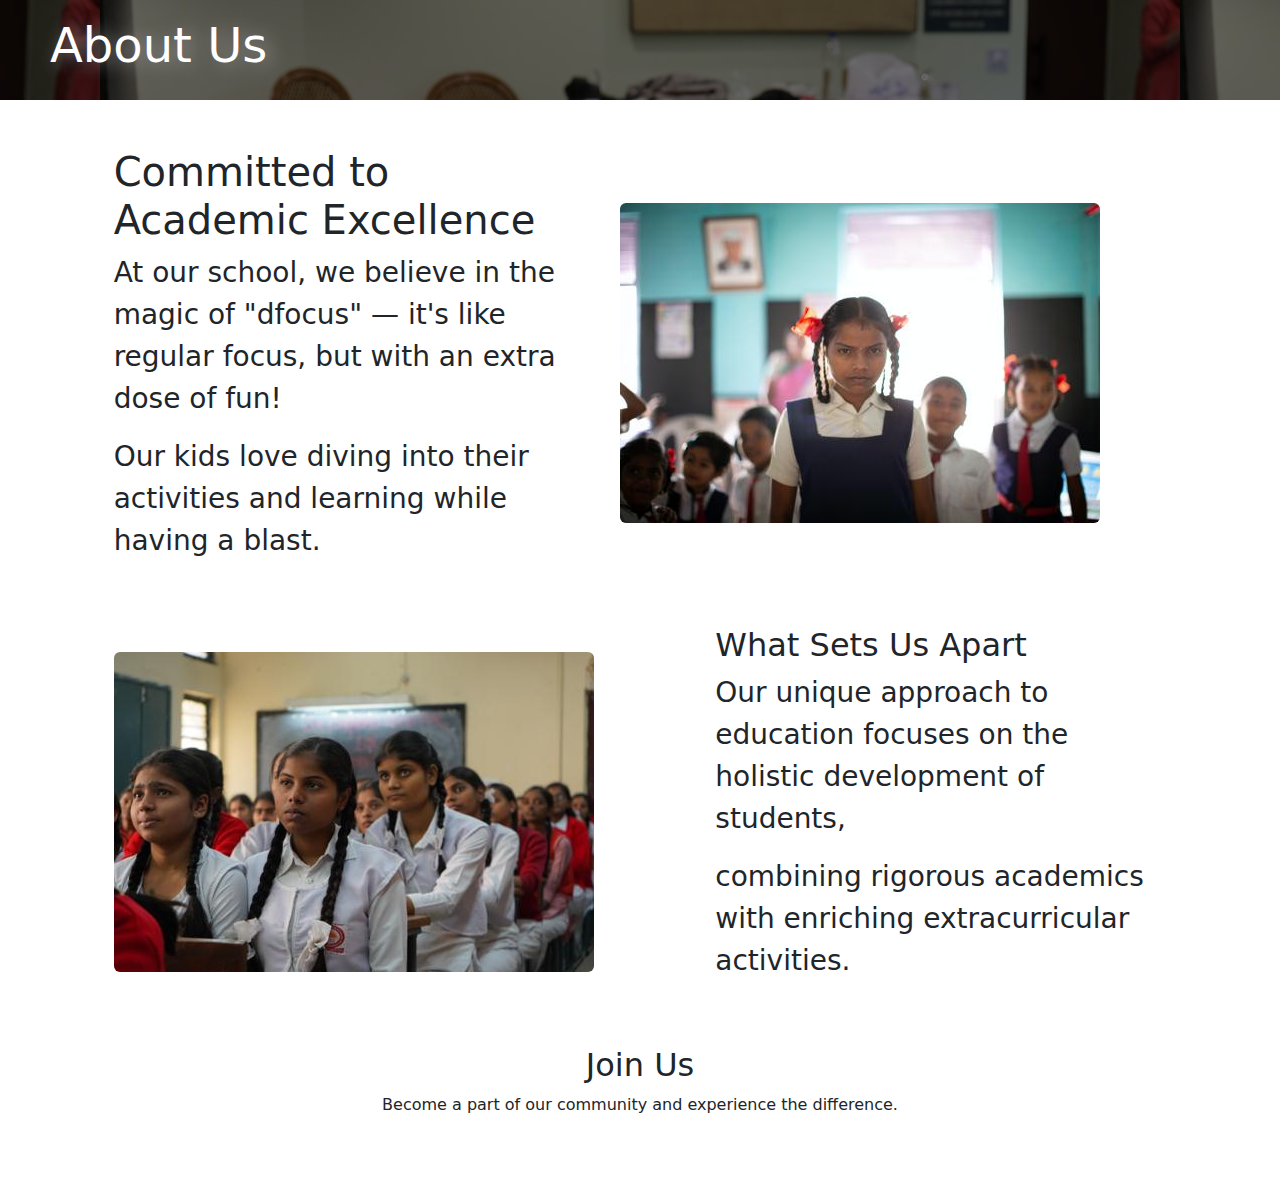
==== Aboutus.html @ ee8354da "about us" ====
<!DOCTYPE html>
<html lang="en">
  <head>
    <meta charset="UTF-8" />
    <meta name="viewport" content="width=device-width, initial-scale=1.0" />
    <link
      href="https://cdn.jsdelivr.net/npm/bootstrap@5.3.3/dist/css/bootstrap.min.css"
      rel="stylesheet"
      integrity="sha384-QWTKZyjpPEjISv5WaRU9OFeRpok6YctnYmDr5pNlyT2bRjXh0JMhjY6hW+ALEwIH"
      crossorigin="anonymous"
    />
    <link rel="stylesheet" href="css/Aboutus.css" />
    <title>Document</title>
  </head>
  <body>
    <div class="we">
      <div class="top">
        <h1>About Us</h1>
      </div>
    </div>
    <!-- Committed to Academic Excellence Section -->
    <div class="container mt-5">
      <div class="row align-items-center justify-content-evenly">
        <div class="col-md-5">
          <h2 class="fs-1">Committed to Academic Excellence</h2>
          <p class="fs-3">
            At our school, we believe in the magic of "dfocus" — it's like
            regular focus, but with an extra dose of fun!
          </p>
          <p class="fs-3">
            Our kids love diving into their activities and learning while having
            a blast.
          </p>
        </div>
        <div class="col-md-6">
          <img
            src="images/girl-watching.jpg"
            class="img-fluid rounded"
            alt="Academic Excellence"
          />
        </div>
      </div>
    </div>

    <!-- What Sets Us Apart Section with Images -->
    <div class="container mt-5">
      <div class="row align-items-center justify-content-evenly">
        <div class="col-md-5 order-md-2">
          <h2 class="fs-2">What Sets Us Apart</h2>
          <p class="fs-3">
            Our unique approach to education focuses on the holistic development
            of students,
          </p>
          <p class="fs-3">
            combining rigorous academics with enriching extracurricular
            activities.
          </p>
        </div>
        <div class="col-md-6 order-md-1">
          <img
            src="images/class.jpg"
            class="img-fluid rounded"
            alt="What Sets Us Apart"
          />
        </div>
      </div>
    </div>

    <!-- Additional Information Section -->
    <div class="container mt-5 mb-5">
      <div class="row">
        <div class="col text-center">
          <h2>Join Us</h2>
          <p>Become a part of our community and experience the difference.</p>
        </div>
      </div>
    </div>

    <script
      src="https://cdn.jsdelivr.net/npm/bootstrap@5.3.3/dist/js/bootstrap.bundle.min.js"
      integrity="sha384-ho+j7jyWK8fNQe+A12Wl8Wqg+prFYI1PzdW8PBEfA6ZJ6MwoeFQjaZG8j9B6+/MQ"
      crossorigin="anonymous"
    ></script>
  </body>
</html>
---- css/Aboutus.css ----
.top {
    min-height: 100px;
    background-image: url(../images/children-studying.jpg);
    background-blend-mode: darken;
    background-position: 50% 0;
    background-color: rgba(0, 0, 0, 0.5) !important;
    margin: 0;
    display: flex;
    align-items: center;
    justify-content: flex-start;
    padding-left: 50px;
}

.top h1 {
    color: white;
    text-shadow: 6px 2px 18px #939393;
    font-size: xxx-large;
}
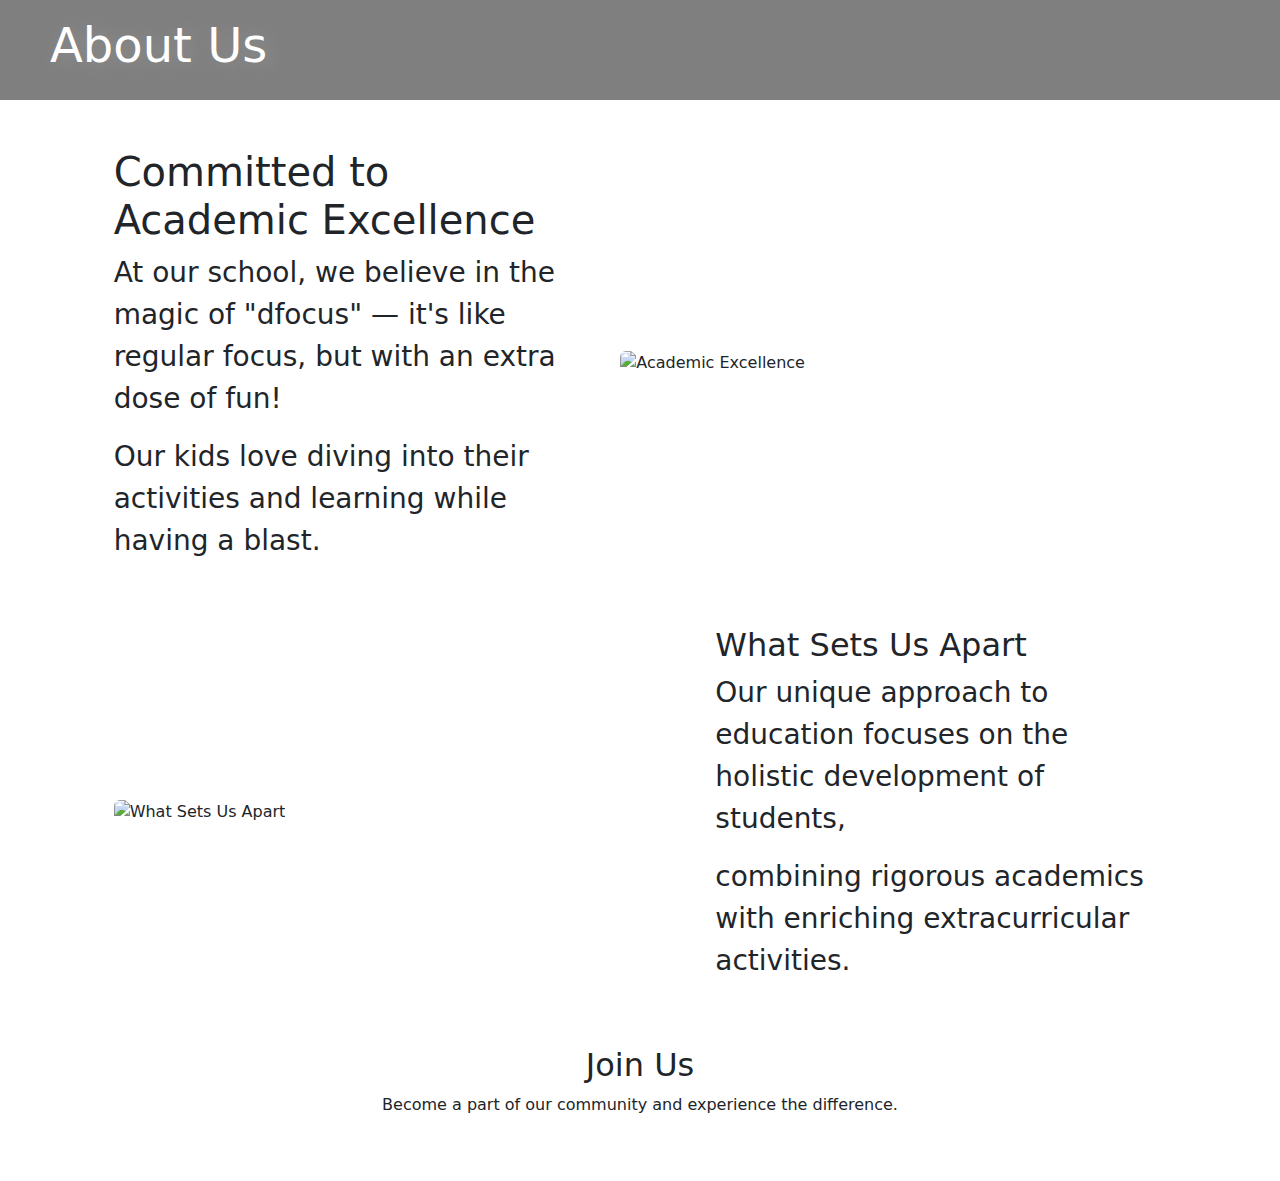
==== commit b6f89a7f: "blog added" ====
--- a/Aboutus.html
+++ b/Aboutus.html
@@ -9,7 +9,7 @@
       integrity="sha384-QWTKZyjpPEjISv5WaRU9OFeRpok6YctnYmDr5pNlyT2bRjXh0JMhjY6hW+ALEwIH"
       crossorigin="anonymous"
     />
-    <link rel="stylesheet" href="css/Aboutus.css" />
+    <link rel="stylesheet" href="css/Chapter.css" />
     <title>Document</title>
   </head>
   <body>
@@ -34,7 +34,7 @@
         </div>
         <div class="col-md-6">
           <img
-            src="images/girl-watching.jpg"
+            src="assets/girl-watching.jpg"
             class="img-fluid rounded"
             alt="Academic Excellence"
           />
@@ -42,7 +42,7 @@
       </div>
     </div>
 
-    <!-- What Sets Us Apart Section with Images -->
+    <!-- What Sets Us Apart Section with assets -->
     <div class="container mt-5">
       <div class="row align-items-center justify-content-evenly">
         <div class="col-md-5 order-md-2">
@@ -58,7 +58,7 @@
         </div>
         <div class="col-md-6 order-md-1">
           <img
-            src="images/class.jpg"
+            src="assets/class.jpg"
             class="img-fluid rounded"
             alt="What Sets Us Apart"
           />
--- a/css/Chapter.css
+++ b/css/Chapter.css
@@ -0,0 +1,18 @@
+.top {
+    min-height: 100px;
+    background-image: url(../assets/children-studying.jpg);
+    background-blend-mode: darken;
+    background-position: 50% 0;
+    background-color: rgba(0, 0, 0, 0.5) !important;
+    margin: 0;
+    display: flex;
+    align-items: center;
+    justify-content: flex-start;
+    padding-left: 50px;
+}
+
+.top h1 {
+    color: white;
+    text-shadow: 6px 2px 18px #939393;
+    font-size: xxx-large;
+}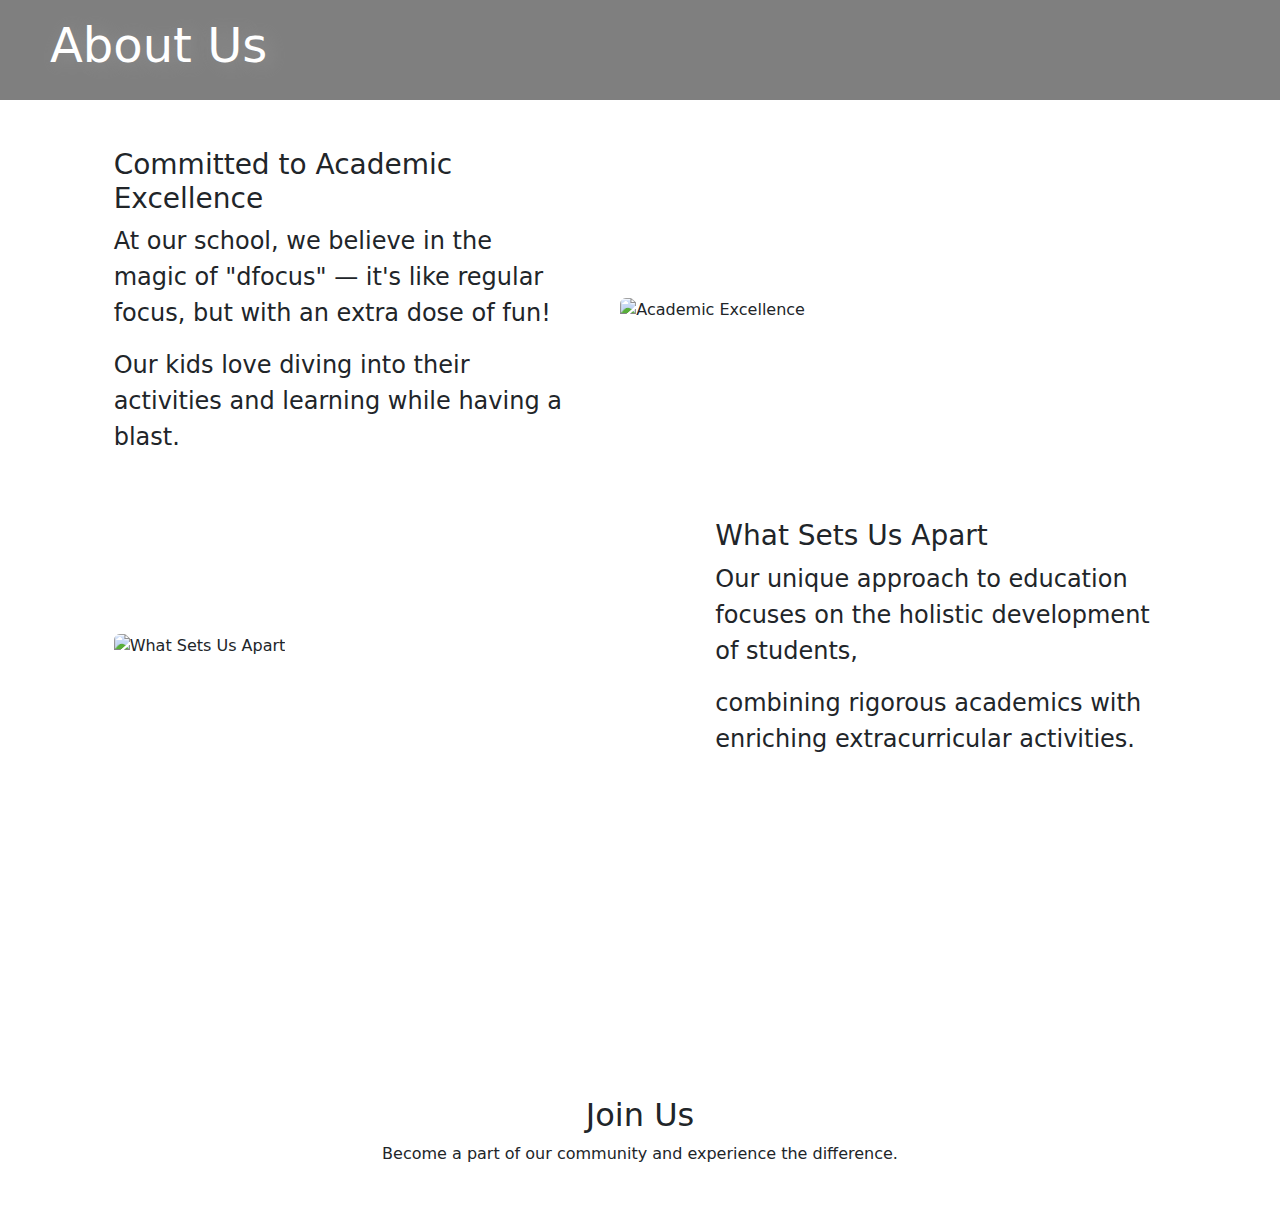
==== commit ca784de3: "Merge branch 'main' of https://github.com/Atharvawarade/TopnTownSchool" ====
--- a/Aboutus.html
+++ b/Aboutus.html
@@ -19,53 +19,54 @@
       </div>
     </div>
     <!-- Committed to Academic Excellence Section -->
-    <div class="container mt-5">
-      <div class="row align-items-center justify-content-evenly">
-        <div class="col-md-5">
-          <h2 class="fs-1">Committed to Academic Excellence</h2>
-          <p class="fs-3">
-            At our school, we believe in the magic of "dfocus" — it's like
-            regular focus, but with an extra dose of fun!
-          </p>
-          <p class="fs-3">
-            Our kids love diving into their activities and learning while having
-            a blast.
-          </p>
+    <div class="vh-100">
+      <div class="container mt-5">
+        <div class="row align-items-center justify-content-evenly">
+          <div class="col-md-5">
+            <h2 class="fs-3">Committed to Academic Excellence</h2>
+            <p class="fs-4">
+              At our school, we believe in the magic of "dfocus" — it's like
+              regular focus, but with an extra dose of fun!
+            </p>
+            <p class="fs-4">
+              Our kids love diving into their activities and learning while
+              having a blast.
+            </p>
+          </div>
+          <div class="col-md-6">
+            <img
+              src="assets/girl-watching.jpg"
+              class="img-fluid rounded"
+              alt="Academic Excellence"
+            />
+          </div>
         </div>
-        <div class="col-md-6">
-          <img
-            src="assets/girl-watching.jpg"
-            class="img-fluid rounded"
-            alt="Academic Excellence"
-          />
+      </div>
+
+      <!-- What Sets Us Apart Section with assets -->
+      <div class="container mt-5">
+        <div class="row align-items-center justify-content-evenly">
+          <div class="col-md-5 order-md-2">
+            <h2 class="fs-3">What Sets Us Apart</h2>
+            <p class="fs-4">
+              Our unique approach to education focuses on the holistic
+              development of students,
+            </p>
+            <p class="fs-4">
+              combining rigorous academics with enriching extracurricular
+              activities.
+            </p>
+          </div>
+          <div class="col-md-6 order-md-1">
+            <img
+              src="assets/class.jpg"
+              class="img-fluid rounded"
+              alt="What Sets Us Apart"
+            />
+          </div>
         </div>
       </div>
     </div>
-
-    <!-- What Sets Us Apart Section with assets -->
-    <div class="container mt-5">
-      <div class="row align-items-center justify-content-evenly">
-        <div class="col-md-5 order-md-2">
-          <h2 class="fs-2">What Sets Us Apart</h2>
-          <p class="fs-3">
-            Our unique approach to education focuses on the holistic development
-            of students,
-          </p>
-          <p class="fs-3">
-            combining rigorous academics with enriching extracurricular
-            activities.
-          </p>
-        </div>
-        <div class="col-md-6 order-md-1">
-          <img
-            src="assets/class.jpg"
-            class="img-fluid rounded"
-            alt="What Sets Us Apart"
-          />
-        </div>
-      </div>
-    </div>
-
     <!-- Additional Information Section -->
     <div class="container mt-5 mb-5">
       <div class="row">
@@ -78,7 +79,7 @@
 
     <script
       src="https://cdn.jsdelivr.net/npm/bootstrap@5.3.3/dist/js/bootstrap.bundle.min.js"
-      integrity="sha384-ho+j7jyWK8fNQe+A12Wl8Wqg+prFYI1PzdW8PBEfA6ZJ6MwoeFQjaZG8j9B6+/MQ"
+      integrity="sha384-YvpcrYf0tY3lHB60NNkmXc5s9fDVZLESaAA55NDzOxhy9GkcIdslK1eN7N6jIeHz"
       crossorigin="anonymous"
     ></script>
   </body>
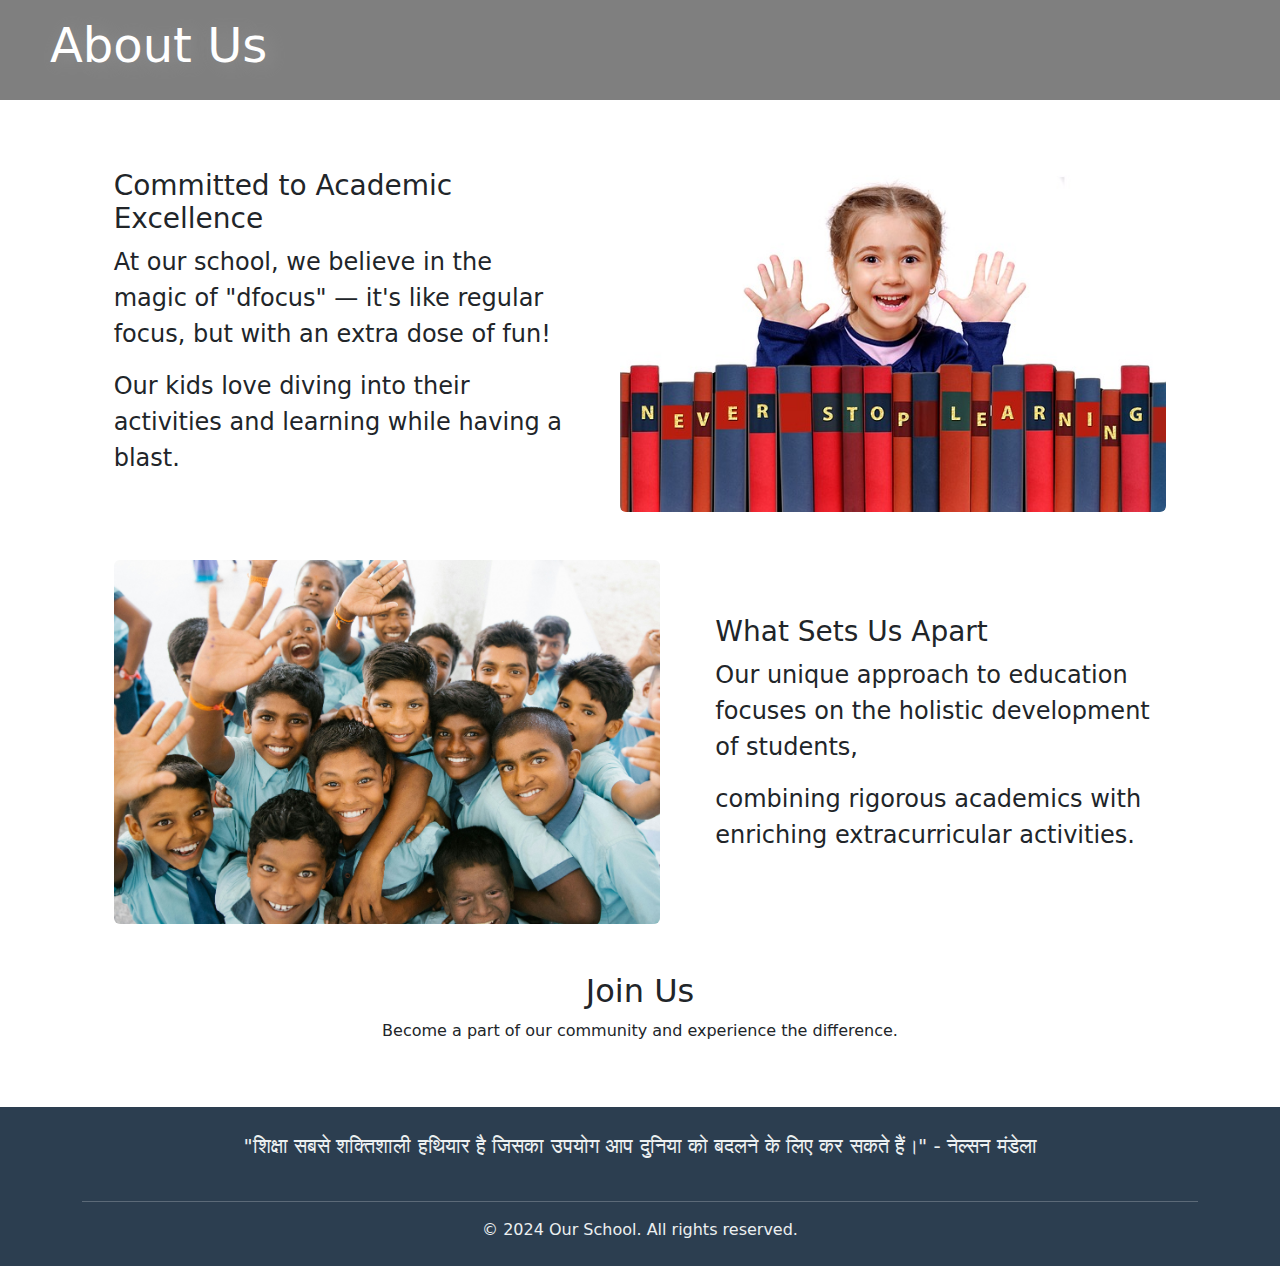
==== commit a733de1b: "Vision added" ====
--- a/Aboutus.html
+++ b/Aboutus.html
@@ -1,4 +1,3 @@
-<!DOCTYPE html>
 <html lang="en">
   <head>
     <meta charset="UTF-8" />
@@ -18,8 +17,9 @@
         <h1>About Us</h1>
       </div>
     </div>
+
     <!-- Committed to Academic Excellence Section -->
-    <div class="vh-100">
+    <div>
       <div class="container mt-5">
         <div class="row align-items-center justify-content-evenly">
           <div class="col-md-5">
@@ -35,7 +35,7 @@
           </div>
           <div class="col-md-6">
             <img
-              src="assets/girl-watching.jpg"
+              src="assets/girl.jpg"
               class="img-fluid rounded"
               alt="Academic Excellence"
             />
@@ -59,7 +59,7 @@
           </div>
           <div class="col-md-6 order-md-1">
             <img
-              src="assets/class.jpg"
+              src="assets/happy guys.jpg"
               class="img-fluid rounded"
               alt="What Sets Us Apart"
             />
@@ -67,6 +67,7 @@
         </div>
       </div>
     </div>
+
     <!-- Additional Information Section -->
     <div class="container mt-5 mb-5">
       <div class="row">
@@ -76,11 +77,87 @@
         </div>
       </div>
     </div>
+    <!-- Footer Section -->
+    <footer
+      style="background-color: #2c3e50; color: #ecf0f1"
+      class="text-center py-4"
+    >
+      <div class="container">
+        <div class="row mb-4">
+          <div class="col-md-12">
+            <blockquote class="blockquote">
+              <p class="mb-0">
+                "शिक्षा सबसे शक्तिशाली हथियार है जिसका उपयोग आप दुनिया को बदलने
+                के लिए कर सकते हैं।" - नेल्सन मंडेला
+              </p>
+            </blockquote>
+          </div>
+        </div>
+        <hr style="border-top: 1px solid #ecf0f1" />
+        <div class="row mt-3">
+          <div class="col-12">
+            <p class="mb-0">&copy; 2024 Our School. All rights reserved.</p>
+          </div>
+        </div>
+      </div>
+    </footer>
 
     <script
       src="https://cdn.jsdelivr.net/npm/bootstrap@5.3.3/dist/js/bootstrap.bundle.min.js"
       integrity="sha384-YvpcrYf0tY3lHB60NNkmXc5s9fDVZLESaAA55NDzOxhy9GkcIdslK1eN7N6jIeHz"
       crossorigin="anonymous"
     ></script>
+    <!-- Code injected by live-server -->
+    <script>
+      // <![CDATA[  <-- For SVG support
+      if ("WebSocket" in window) {
+        (function () {
+          function refreshCSS() {
+            var sheets = [].slice.call(document.getElementsByTagName("link"));
+            var head = document.getElementsByTagName("head")[0];
+            for (var i = 0; i < sheets.length; ++i) {
+              var elem = sheets[i];
+              var parent = elem.parentElement || head;
+              parent.removeChild(elem);
+              var rel = elem.rel;
+              if (
+                (elem.href && typeof rel != "string") ||
+                rel.length == 0 ||
+                rel.toLowerCase() == "stylesheet"
+              ) {
+                var url = elem.href.replace(/(&|\?)_cacheOverride=\d+/, "");
+                elem.href =
+                  url +
+                  (url.indexOf("?") >= 0 ? "&" : "?") +
+                  "_cacheOverride=" +
+                  new Date().valueOf();
+              }
+              parent.appendChild(elem);
+            }
+          }
+          var protocol =
+            window.location.protocol === "http:" ? "ws://" : "wss://";
+          var address =
+            protocol + window.location.host + window.location.pathname + "/ws";
+          var socket = new WebSocket(address);
+          socket.onmessage = function (msg) {
+            if (msg.data == "reload") window.location.reload();
+            else if (msg.data == "refreshcss") refreshCSS();
+          };
+          if (
+            sessionStorage &&
+            !sessionStorage.getItem("IsThisFirstTime_Log_From_LiveServer")
+          ) {
+            console.log("Live reload enabled.");
+            sessionStorage.setItem("IsThisFirstTime_Log_From_LiveServer", true);
+          }
+        })();
+      } else {
+        console.error(
+          "Upgrade your browser. This Browser is NOT supported WebSocket for Live-Reloading."
+        );
+      }
+      // ]]>
+    </script>
   </body>
 </html>
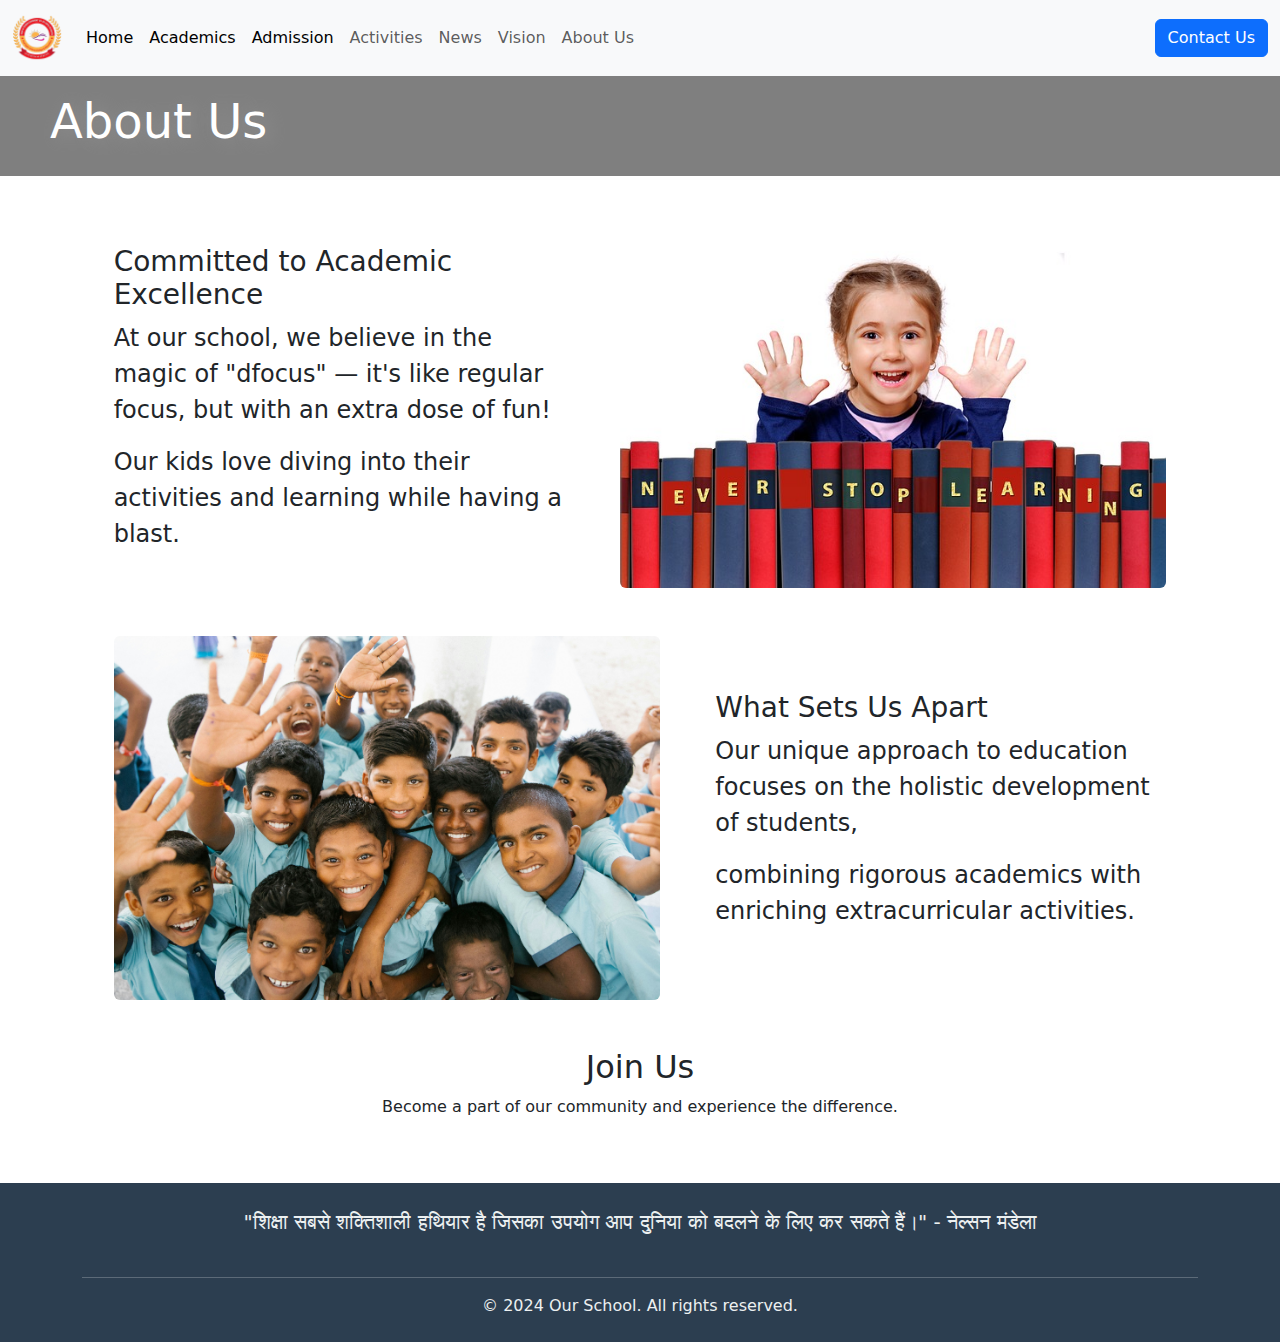
==== commit 98b459f0: "Vision added" ====
--- a/Aboutus.html
+++ b/Aboutus.html
@@ -12,6 +12,134 @@
     <title>Document</title>
   </head>
   <body>
+    <nav class="navbar navbar-expand-lg navbar-light bg-light">
+      <div class="container-fluid">
+        <a class="navbar-brand" href="#">
+          <img
+            src="./assets/logo.png"
+            alt="Logo"
+            width="50"
+            height="50"
+            class="d-inline-block align-text-top"
+          />
+        </a>
+        <button
+          class="navbar-toggler"
+          type="button"
+          data-bs-toggle="offcanvas"
+          data-bs-target="#offcanvasNavbar"
+          aria-controls="offcanvasNavbar"
+        >
+          <span class="navbar-toggler-icon"></span>
+        </button>
+        <div class="collapse navbar-collapse">
+          <ul class="navbar-nav me-auto mb-2 mb-lg-0">
+            <li class="nav-item">
+              <a class="nav-link active" aria-current="page" href="#">Home</a>
+            </li>
+            <li class="nav-item">
+              <a
+                class="nav-link active"
+                aria-current="page"
+                href="Academics.html"
+                >Academics</a
+              >
+            </li>
+            <li class="nav-item">
+              <a
+                class="nav-link active"
+                aria-current="page"
+                href="Admission.html"
+                >Admission</a
+              >
+            </li>
+
+            <li class="nav-item">
+              <a class="nav-link" href="Activities.html">Activities</a>
+            </li>
+            <li class="nav-item">
+              <a class="nav-link" href="Blog.html">News</a>
+            </li>
+            <li class="nav-item">
+              <a class="nav-link" href="Vision.html">Vision</a>
+            </li>
+            <li class="nav-item">
+              <a class="nav-link" href="Aboutus.html">About Us</a>
+            </li>
+          </ul>
+          <!-- <form class="d-flex">
+            <input
+              class="form-control me-2"
+              type="search"
+              placeholder="Search"
+              aria-label="Search"
+            />
+            <button class="btn btn-outline-success me-2" type="submit">
+              Search
+            </button>
+          </form> -->
+
+          <a class="btn btn-primary" href="Contact.html">Contact Us</a>
+        </div>
+      </div>
+    </nav>
+
+    <div
+      class="offcanvas offcanvas-start"
+      tabindex="-1"
+      id="offcanvasNavbar"
+      aria-labelledby="offcanvasNavbarLabel"
+    >
+      <div class="offcanvas-header">
+        <h5 class="offcanvas-title" id="offcanvasNavbarLabel">TOP N' TOWN</h5>
+        <button
+          type="button"
+          class="btn-close"
+          data-bs-dismiss="offcanvas"
+          aria-label="Close"
+        ></button>
+      </div>
+      <div class="offcanvas-body">
+        <ul class="navbar-nav justify-content-end flex-grow-1 pe-3">
+          <li class="nav-item">
+            <a class="nav-link active" aria-current="page" href="#">Home</a>
+          </li>
+          <li class="nav-item">
+            <a class="nav-link active" aria-current="page" href="Academics.html"
+              >Academics</a
+            >
+          </li>
+          <li class="nav-item">
+            <a class="nav-link active" aria-current="page" href="Admission.html"
+              >Admission</a
+            >
+          </li>
+          <li class="nav-item">
+            <a class="nav-link" href="Activities.html">Activites</a>
+          </li>
+          <li class="nav-item">
+            <a class="nav-link" href="Blog.html">News & Blogs</a>
+          </li>
+          <li class="nav-item">
+            <a class="nav-link" href="Vision.html">Vision</a>
+          </li>
+          <li class="nav-item">
+            <a class="nav-link" href="Aboutus.html">About Us</a>
+          </li>
+        </ul>
+        <!-- <form class="d-flex mt-3">
+          <input
+            class="form-control me-2"
+            type="search"
+            placeholder="Search"
+            aria-label="Search"
+          />
+          <button class="btn btn-outline-success" type="submit">Search</button>
+        </form> -->
+
+        <a class="btn btn-primary mt-3" href="Contact.html">Contact Us</a>
+      </div>
+    </div>
     <div class="we">
       <div class="top">
         <h1>About Us</h1>
